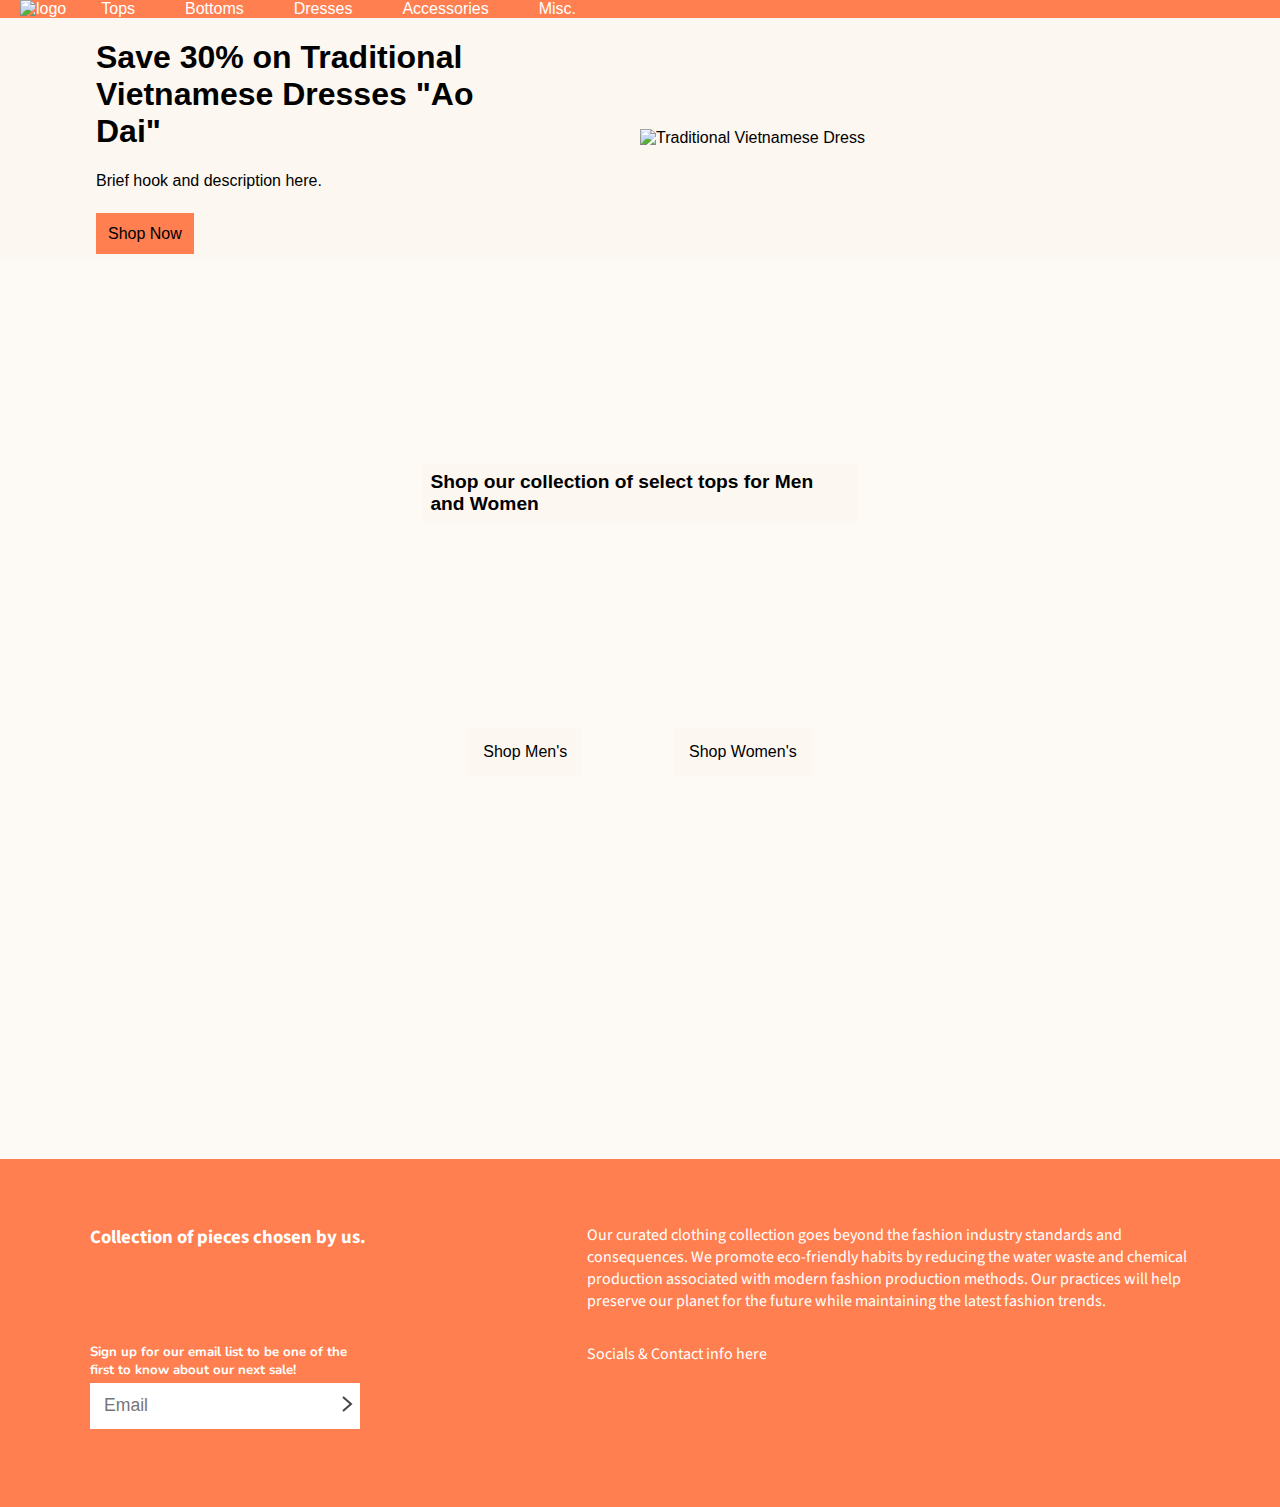
==== index.html @ 6c0e742d "main page color changes" ====
<!DOCTYPE html>
<html lang="en">

<head>
  <meta charset="UTF-8">
  <meta name="viewport" content="width=device-width, initial-scale=1.0">
  <link href="https://fonts.googleapis.com/css2?family=Nunito&family=Oswald&family=Source+Sans+Pro&display=swap" rel="stylesheet">
  <link rel="stylesheet" href="css/index.css">
  <link rel="icon" href="images/logo.jpg">
  <title>Maiyasco</title>
</head>

<body>
  <header>
    <nav>
      <a href="#" class="logo">
        <img src="images/logo.jpg" alt="logo">
      </a>
      <a href="#">Tops</a>
      <a href="#">Bottoms</a>
      <a href="#">Dresses</a>
      <a href="#">Accessories</a>
      <a href="#">Misc.</a>
    </nav>
  </header>
  
  <main>
    <div id="sale-content-box">
      <div id="sale-description-box">
        <div id="sale-description">
          <h1>Save 30% on Traditional Vietnamese Dresses "Ao Dai"</h1>
          <p>Brief hook and description here.</p>
          <p id="sale-pseudo-button"><a href="#">Shop Now</a></p>
        </div>
      </div>
      <div id="sale-graphic-box">
        <img src="images/ao_dai.jpg" alt="Traditional Vietnamese Dress">
      </div>
    </div>
    <div id="feature-background">
      <div id="feature-white-cover">
          <div id="feature-header-box">
            <div id="feature-header-content">
              <h1>Shop our collection of select tops for Men and Women</h1>
            </div>
          </div>
          <div id="pseudo-buttons-box">
            <div id="pseudo-buttons">
              <a href="#">Shop Men's</a>
              <a href="#">Shop Women's</a>
            </div>
          </div>
      </div>
    </div>
  </main>

  <footer>
    <h3>Collection of pieces chosen by us.</h3>
    <div id="mailing-form">
      <h5>Sign up for our email list to be one of the first to know about our next sale!</h5>
      <label>
        <input type="text" placeholder="Email">
        <button type="submit">
          <svg width="11" height="16" viewBox="0 0 11 16" fill="none" xmlns="http://www.w3.org/2000/svg">
            <path d="M1 15L9 8L0.999998 1" stroke="#444444" stroke-width="2"></path>
          </svg>
        </button>
      </label>
    </div>
    <p>Our curated clothing collection goes beyond the fashion industry standards and consequences. We promote eco-friendly habits by reducing the water waste and chemical production associated with modern fashion production methods. Our practices will help preserve our planet for the future while maintaining the latest fashion trends.</p>
    <div id="socials">
      <p>Socials & Contact info here</p>
    </div>
  </footer>
  <!-- <div id="cover-container">
    <div id = "white-background-cover">
      <div id = "cover-content">
        <h1 class = "logo">Maiyasco</h1>
        <p class = "slogan">Slogan here</p>
      </div>
    </div>
  </div> -->
</body>

</html>
---- css/index.css ----
/* #cover-container {
  background-image: url("../images/cover.JPG");
  background-position: center center;
  background-attachment: fixed;
  background-size: cover;
  position: relative;
  height: 100vh;
}

#white-background-cover {
  background-color: rgba(255, 255, 255, 0.5);
  display: flex;
  justify-content: center;
  align-items: center;
  position: absolute;
  top: 0;
  bottom: 0;
  left: 0;
  right: 0;
}

#cover-content {
}

.slogan {
  margin: 0;
  color: rgb(123, 30, 191);
  font-family: sans-serif;
  font-size: 2em;
} */

/* font-family: 'Nunito', sans-serif;
font-family: 'Oswald', sans-serif;
font-family: 'Source Sans Pro', sans-serif; */

 /* overall styling */
html {
  box-sizing: border-box;
}

body {
  margin: 0;
  font-family: sans-serif;
}

*, *:before, *:after { box-sizing: inherit; }

a { 
  text-decoration: none;
}

img {
  width: 100%;
}

.logo {
  margin: 0;
  padding: 0 10px 0 20px;
}

/* header and children styling */
header {
  position: sticky;
  left: 0;
  right: 0;
  top: 0;
  width: 100%;
  background-color: #FF7F50;
}

header > nav {
  margin: 0;
  padding: 0;
  width: 100%;
  display: flex;
  flex-direction: row;
  justify-content: flex-start;
  align-items: stretch;
}

header > nav > a {
  display: flex;
  align-items: center;
  text-decoration: none;
  color: white;
  padding: 0 25px;
}

header > nav > a > img {
  max-width: 100px;
}

/* main styling */
main {
  background-color: #FCF7F1;
}

/* sale content box styling: sale-description(column 1), sale-graphic (column 2) */
#sale-content-box {
  width: 100%;
  display: grid;
  grid-template-columns: 50% 50%;
}

#sale-description-box, #sale-graphic-box {
  height: 100%;
  width: 100%;
  display: flex;
  justify-content: center;
  align-items: center;
}

#sale-description-box {
  flex-direction: column;
}

#sale-description {
  width: 70%;
}

#sale-pseudo-button {
  margin-top: 35px;
}

#sale-description > p > a {
  background-color: #FF7F50;
  color: black;
  padding: 12px;
}

/* feature content box styling*/
#feature-background {
  height: 100vh;
  background-image: url(../images/feature_male_female.jpg);
  background-size: cover;
}

#feature-white-cover {
  background-color: rgba(255, 255, 255, 0.3);
  height: 100%;
  width: 100%;
  display: grid;
  grid-template-columns: auto 34% auto;
  grid-template-rows: auto auto;
}

#feature-header-box {
  grid-column: 2;
  grid-row: 1;
  display: flex;
  align-items: center;
}

#feature-header-content > h1 {
  background-color: #FCF7F1;
  padding: 8px;
  font-size: 1.2em;
}

#pseudo-buttons-box {
  grid-row: 2;
  grid-column: 2;
}

#pseudo-buttons {
  display: flex;
  justify-content: space-around;
}

#pseudo-buttons > a {
  padding: 15px;
  color: black;
  background-color: #FCF7F1;
}

/* footer styling */
footer {
  background-color: #FF7F50ff;
  color: white;
  display: grid;
  grid-template-rows: auto auto;
  grid-template-columns: auto auto;
}

footer > h3 {
  margin: 50px 0 0 75px;
  padding: 15px;
  font-family: 'Source Sans Pro', sans-serif;
}

#mailing-form {
  width: 54%;
  margin: 0 0 75px 75px;
  padding: 0 15px 15px 15px;
  grid-row: 2;
  grid-column: 1;
  font-family: 'Nunito', sans-serif;
}

#mailing-form > h5 {
  margin: 16px 0 15px 0;
}

#mailing-form > label {
  padding: 12px;
  background-color: white;
}

#mailing-form > label:focus-within {
  outline-color: black;
  outline-width: 2px;
  outline-style: solid;
}

#mailing-form > label > input {
  font-size: 1.1em;
  border: none;
  background: none;
  outline: none;
}

#mailing-form > label > button {
  border: none;
  position: relative;
  background: white;
}

#mailing-form > label > button > svg {
  position: absolute;
  bottom: 0;
}

footer > p {
  grid-row: 1;
  grid-column: 2;
  margin: 50px 75px 0 0;
  padding: 15px;
  font-family: 'Source Sans Pro', sans-serif;
}

#socials {
  grid-row: 2;
  grid-column: 2;
  font-family: 'Source Sans Pro', sans-serif;
} 

#socials > p {
  padding: 0 0 0 15px;
}
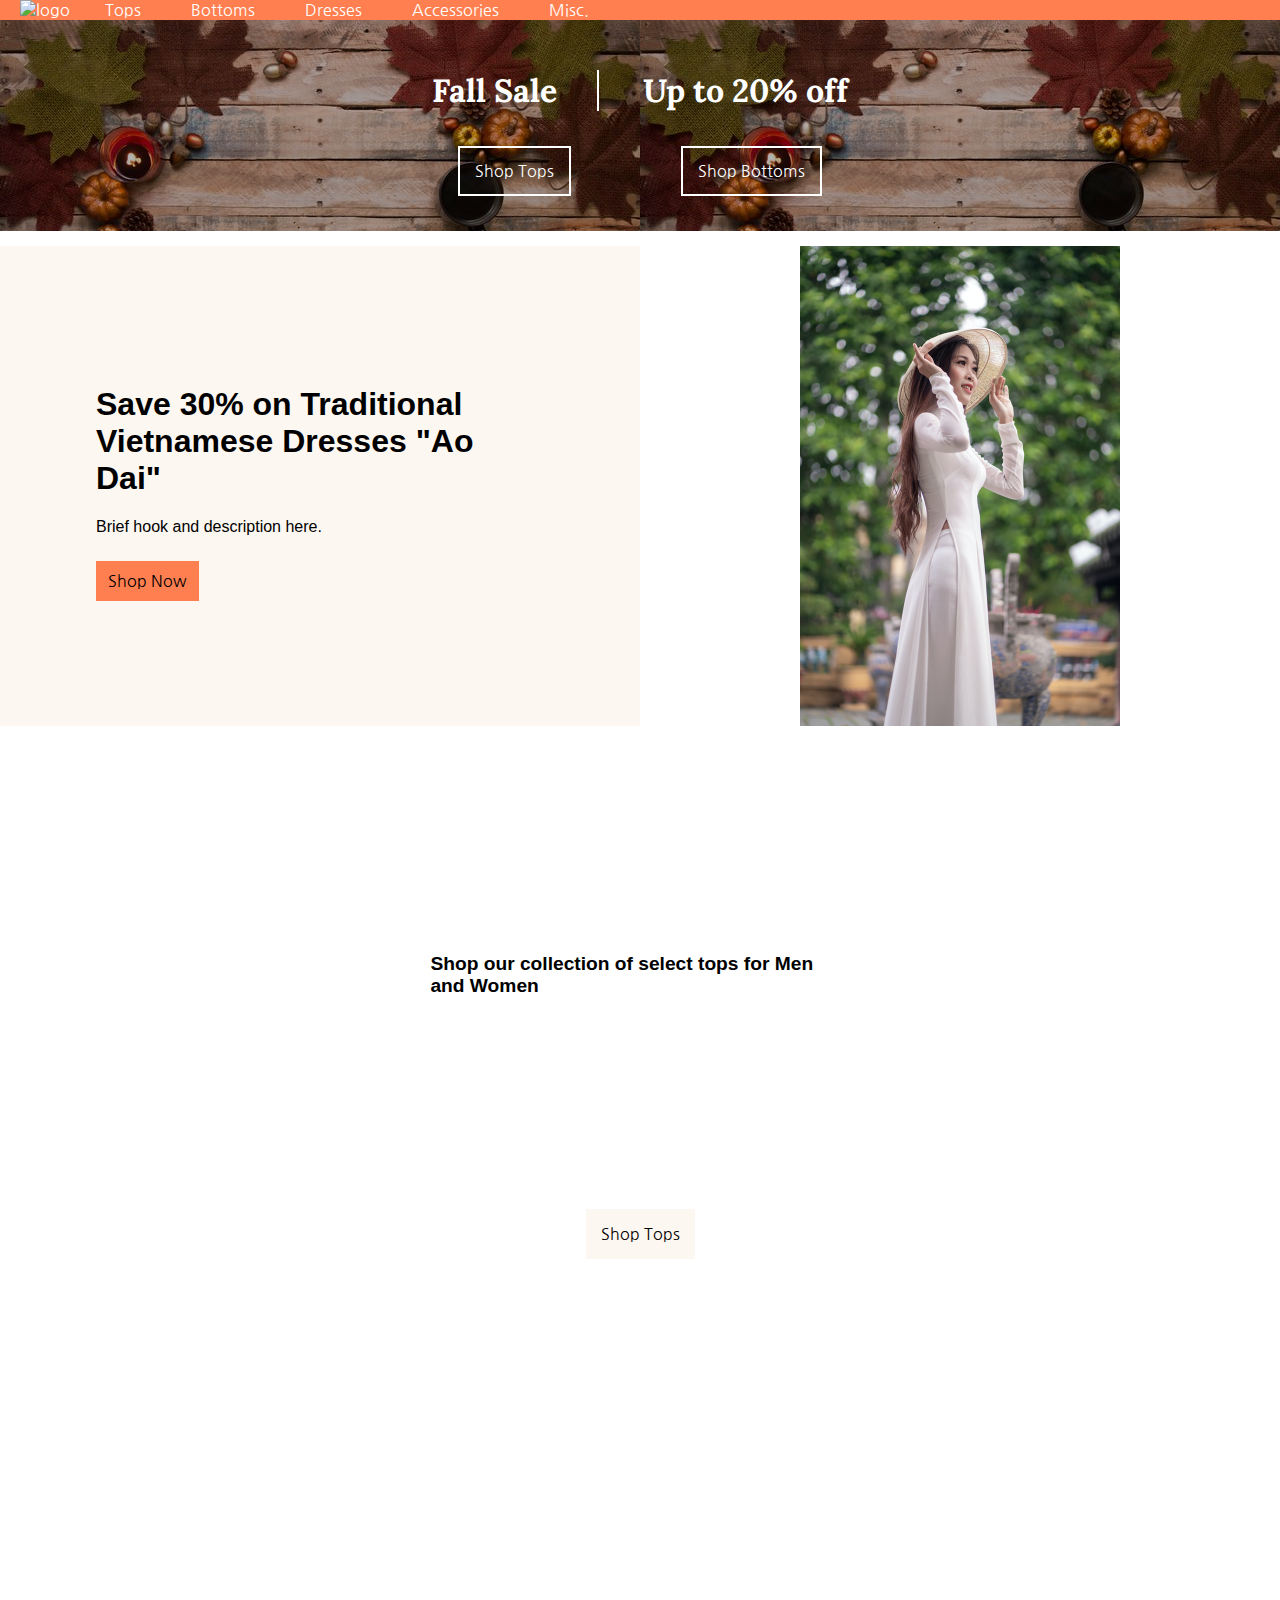
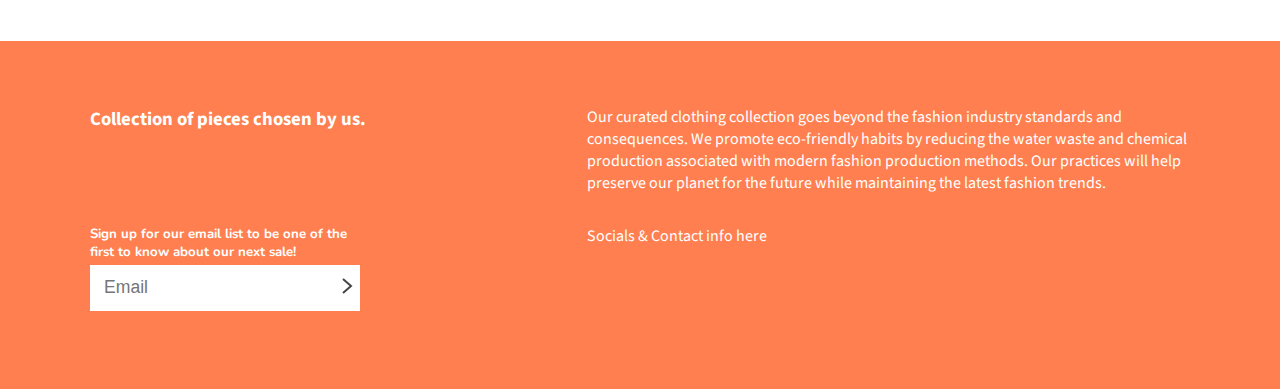
==== commit 34942f95: "more main page changes" ====
--- a/index.html
+++ b/index.html
@@ -4,7 +4,8 @@
 <head>
   <meta charset="UTF-8">
   <meta name="viewport" content="width=device-width, initial-scale=1.0">
-  <link href="https://fonts.googleapis.com/css2?family=Nunito&family=Oswald&family=Source+Sans+Pro&display=swap" rel="stylesheet">
+  <link href="https://fonts.googleapis.com/css2?family=Lora&family=Nanum+Gothic&family=Nunito&family=Oswald&family=Source+Sans+Pro&display=swap" rel="stylesheet">
+  <link rel="stylesheet" href="css/shared.css">
   <link rel="stylesheet" href="css/index.css">
   <link rel="icon" href="images/logo.jpg">
   <title>Maiyasco</title>
@@ -13,18 +14,29 @@
 <body>
   <header>
     <nav>
-      <a href="#" class="logo">
+      <a href="index.html" class="logo">
         <img src="images/logo.jpg" alt="logo">
       </a>
-      <a href="#">Tops</a>
-      <a href="#">Bottoms</a>
-      <a href="#">Dresses</a>
-      <a href="#">Accessories</a>
-      <a href="#">Misc.</a>
+      <a href="pages/tops.html">Tops</a>
+      <a href="pages/bottoms.html">Bottoms</a>
+      <a href="pages/dresses.html">Dresses</a>
+      <a href="pages/accessories.html">Accessories</a>
+      <a href="pages/misc.html">Misc.</a>
     </nav>
   </header>
-  
+
   <main>
+    <div id="site-sale-background-box">
+      <div id="site-sale-content">
+        <h1 id="right-border">Fall Sale</h1>
+        <h1>Up to 20% off</h1>
+        <div id="site-sale-pseudo-buttons">
+          <a href="pages/tops.html">Shop Tops</a>
+          <a href="pages/bottoms.html">Shop Bottoms</a>
+        </div>
+      </div>
+    </div>
+
     <div id="sale-content-box">
       <div id="sale-description-box">
         <div id="sale-description">
@@ -37,19 +49,19 @@
         <img src="images/ao_dai.jpg" alt="Traditional Vietnamese Dress">
       </div>
     </div>
+
     <div id="feature-background">
       <div id="feature-white-cover">
-          <div id="feature-header-box">
-            <div id="feature-header-content">
-              <h1>Shop our collection of select tops for Men and Women</h1>
-            </div>
+        <div id="feature-header-box">
+          <div id="feature-header-content">
+            <h1>Shop our collection of select tops for Men and Women</h1>
           </div>
-          <div id="pseudo-buttons-box">
-            <div id="pseudo-buttons">
-              <a href="#">Shop Men's</a>
-              <a href="#">Shop Women's</a>
-            </div>
+        </div>
+        <div id="pseudo-buttons-box">
+          <div id="pseudo-buttons">
+            <a href="pages/tops.html">Shop Tops</a>
           </div>
+        </div>
       </div>
     </div>
   </main>
@@ -67,19 +79,14 @@
         </button>
       </label>
     </div>
-    <p>Our curated clothing collection goes beyond the fashion industry standards and consequences. We promote eco-friendly habits by reducing the water waste and chemical production associated with modern fashion production methods. Our practices will help preserve our planet for the future while maintaining the latest fashion trends.</p>
+    <p>Our curated clothing collection goes beyond the fashion industry standards and consequences. We promote
+      eco-friendly habits by reducing the water waste and chemical production associated with modern fashion production
+      methods. Our practices will help preserve our planet for the future while maintaining the latest fashion trends.
+    </p>
     <div id="socials">
       <p>Socials & Contact info here</p>
     </div>
   </footer>
-  <!-- <div id="cover-container">
-    <div id = "white-background-cover">
-      <div id = "cover-content">
-        <h1 class = "logo">Maiyasco</h1>
-        <p class = "slogan">Slogan here</p>
-      </div>
-    </div>
-  </div> -->
 </body>
 
 </html>--- a/css/shared.css
+++ b/css/shared.css
@@ -0,0 +1,138 @@
+/* font-family: 'Lora', serif;
+font-family: 'Nanum Gothic', sans-serif;
+font-family: 'Nunito', sans-serif;
+font-family: 'Oswald', sans-serif;
+font-family: 'Source Sans Pro', sans-serif; */
+
+/* overall styling */
+html {
+  box-sizing: border-box;
+}
+
+body {
+  margin: 0;
+  font-family: sans-serif;
+}
+
+*, *:before, *:after { box-sizing: inherit; }
+
+a { 
+  text-decoration: none;
+  font-family: 'Nanum Gothic', sans-serif;
+}
+
+img {
+  width: 100%;
+}
+
+.logo {
+  margin: 0;
+  padding: 0 10px 0 20px;
+}
+
+/* header and children styling */
+header {
+  position: sticky;
+  left: 0;
+  right: 0;
+  top: 0;
+  width: 100%;
+  background-color: #FF7F50;
+}
+
+header > nav {
+  margin: 0;
+  padding: 0;
+  width: 100%;
+  display: flex;
+  flex-direction: row;
+  justify-content: flex-start;
+  align-items: stretch;
+}
+
+header > nav > a {
+  display: flex;
+  align-items: center;
+  text-decoration: none;
+  color: white;
+  padding: 0 25px;
+}
+
+header > nav > a > img {
+  max-width: 100px;
+}
+
+/* footer styling */
+footer {
+  background-color: #FF7F50ff;
+  color: white;
+  display: grid;
+  grid-template-rows: auto auto;
+  grid-template-columns: auto auto;
+}
+
+footer > h3 {
+  margin: 50px 0 0 75px;
+  padding: 15px;
+  font-family: 'Source Sans Pro', sans-serif;
+}
+
+#mailing-form {
+  width: 54%;
+  margin: 0 0 75px 75px;
+  padding: 0 15px 15px 15px;
+  grid-row: 2;
+  grid-column: 1;
+  font-family: 'Nunito', sans-serif;
+}
+
+#mailing-form > h5 {
+  margin: 16px 0 15px 0;
+}
+
+#mailing-form > label {
+  padding: 12px;
+  background-color: white;
+}
+
+#mailing-form > label:focus-within {
+  outline-color: black;
+  outline-width: 2px;
+  outline-style: solid;
+}
+
+#mailing-form > label > input {
+  font-size: 1.1em;
+  border: none;
+  background: none;
+  outline: none;
+}
+
+#mailing-form > label > button {
+  border: none;
+  position: relative;
+  background: white;
+}
+
+#mailing-form > label > button > svg {
+  position: absolute;
+  bottom: 0;
+}
+
+footer > p {
+  grid-row: 1;
+  grid-column: 2;
+  margin: 50px 75px 0 0;
+  padding: 15px;
+  font-family: 'Source Sans Pro', sans-serif;
+}
+
+#socials {
+  grid-row: 2;
+  grid-column: 2;
+  font-family: 'Source Sans Pro', sans-serif;
+} 
+
+#socials > p {
+  padding: 0 0 0 15px;
+}
--- a/css/index.css
+++ b/css/index.css
@@ -1,105 +1,51 @@
-/* #cover-container {
-  background-image: url("../images/cover.JPG");
-  background-position: center center;
-  background-attachment: fixed;
-  background-size: cover;
-  position: relative;
-  height: 100vh;
-}
-
-#white-background-cover {
-  background-color: rgba(255, 255, 255, 0.5);
-  display: flex;
-  justify-content: center;
-  align-items: center;
-  position: absolute;
-  top: 0;
-  bottom: 0;
-  left: 0;
-  right: 0;
-}
-
-#cover-content {
-}
-
-.slogan {
-  margin: 0;
-  color: rgb(123, 30, 191);
-  font-family: sans-serif;
-  font-size: 2em;
-} */
-
-/* font-family: 'Nunito', sans-serif;
-font-family: 'Oswald', sans-serif;
-font-family: 'Source Sans Pro', sans-serif; */
-
- /* overall styling */
-html {
-  box-sizing: border-box;
-}
-
-body {
-  margin: 0;
-  font-family: sans-serif;
-}
-
-*, *:before, *:after { box-sizing: inherit; }
-
-a { 
-  text-decoration: none;
-}
-
-img {
-  width: 100%;
-}
-
-.logo {
-  margin: 0;
-  padding: 0 10px 0 20px;
-}
-
-/* header and children styling */
-header {
-  position: sticky;
-  left: 0;
-  right: 0;
-  top: 0;
-  width: 100%;
-  background-color: #FF7F50;
-}
-
-header > nav {
-  margin: 0;
-  padding: 0;
-  width: 100%;
-  display: flex;
-  flex-direction: row;
-  justify-content: flex-start;
-  align-items: stretch;
-}
-
-header > nav > a {
-  display: flex;
-  align-items: center;
-  text-decoration: none;
-  color: white;
-  padding: 0 25px;
-}
-
-header > nav > a > img {
-  max-width: 100px;
-}
 
 /* main styling */
 main {
-  background-color: #FCF7F1;
+  background-color: white;
 }
 
-/* sale content box styling: sale-description(column 1), sale-graphic (column 2) */
+/* site sale box styling */
+#site-sale-background-box {
+  background: linear-gradient( rgba(0, 0, 0, 0.3), rgba(0, 0, 0, 0.3) ), url("../images/fall_2.jpg");
+  padding: 50px;
+  display: flex;
+  justify-content: center;
+}
+
+#site-sale-content {
+  text-align: center;
+  height: 50%;
+  color: white;
+}
+
+#site-sale-content > h1 {
+  font-family: 'Lora', serif;
+  display: inline;
+  padding: 0 40px 0 40px;
+}
+
+#right-border {
+  border-right: white solid 2px;
+}
+
+#site-sale-pseudo-buttons {
+  text-align: center;
+  margin: 50px 0 0 0;
+}
+
+#site-sale-pseudo-buttons > a {
+  color: white;
+  padding: 15px;
+  margin: 53px;
+  border: solid white 2px;
+}
+
+/* sale content box styling */
 #sale-content-box {
   width: 100%;
   display: grid;
   grid-template-columns: 50% 50%;
+  margin: 15px 0 15px 0;
 }
 
 #sale-description-box, #sale-graphic-box {
@@ -111,6 +57,7 @@
 }
 
 #sale-description-box {
+  background-color: #FCF7F1;
   flex-direction: column;
 }
 
@@ -126,6 +73,10 @@
   background-color: #FF7F50;
   color: black;
   padding: 12px;
+}
+
+#sale-graphic-box > img {
+  width: 50%;
 }
 
 /* feature content box styling*/
@@ -149,10 +100,10 @@
   grid-row: 1;
   display: flex;
   align-items: center;
+  justify-content: center;
 }
 
 #feature-header-content > h1 {
-  background-color: #FCF7F1;
   padding: 8px;
   font-size: 1.2em;
 }
@@ -171,79 +122,4 @@
   padding: 15px;
   color: black;
   background-color: #FCF7F1;
-}
-
-/* footer styling */
-footer {
-  background-color: #FF7F50ff;
-  color: white;
-  display: grid;
-  grid-template-rows: auto auto;
-  grid-template-columns: auto auto;
-}
-
-footer > h3 {
-  margin: 50px 0 0 75px;
-  padding: 15px;
-  font-family: 'Source Sans Pro', sans-serif;
-}
-
-#mailing-form {
-  width: 54%;
-  margin: 0 0 75px 75px;
-  padding: 0 15px 15px 15px;
-  grid-row: 2;
-  grid-column: 1;
-  font-family: 'Nunito', sans-serif;
-}
-
-#mailing-form > h5 {
-  margin: 16px 0 15px 0;
-}
-
-#mailing-form > label {
-  padding: 12px;
-  background-color: white;
-}
-
-#mailing-form > label:focus-within {
-  outline-color: black;
-  outline-width: 2px;
-  outline-style: solid;
-}
-
-#mailing-form > label > input {
-  font-size: 1.1em;
-  border: none;
-  background: none;
-  outline: none;
-}
-
-#mailing-form > label > button {
-  border: none;
-  position: relative;
-  background: white;
-}
-
-#mailing-form > label > button > svg {
-  position: absolute;
-  bottom: 0;
-}
-
-footer > p {
-  grid-row: 1;
-  grid-column: 2;
-  margin: 50px 75px 0 0;
-  padding: 15px;
-  font-family: 'Source Sans Pro', sans-serif;
-}
-
-#socials {
-  grid-row: 2;
-  grid-column: 2;
-  font-family: 'Source Sans Pro', sans-serif;
-} 
-
-#socials > p {
-  padding: 0 0 0 15px;
-}
+}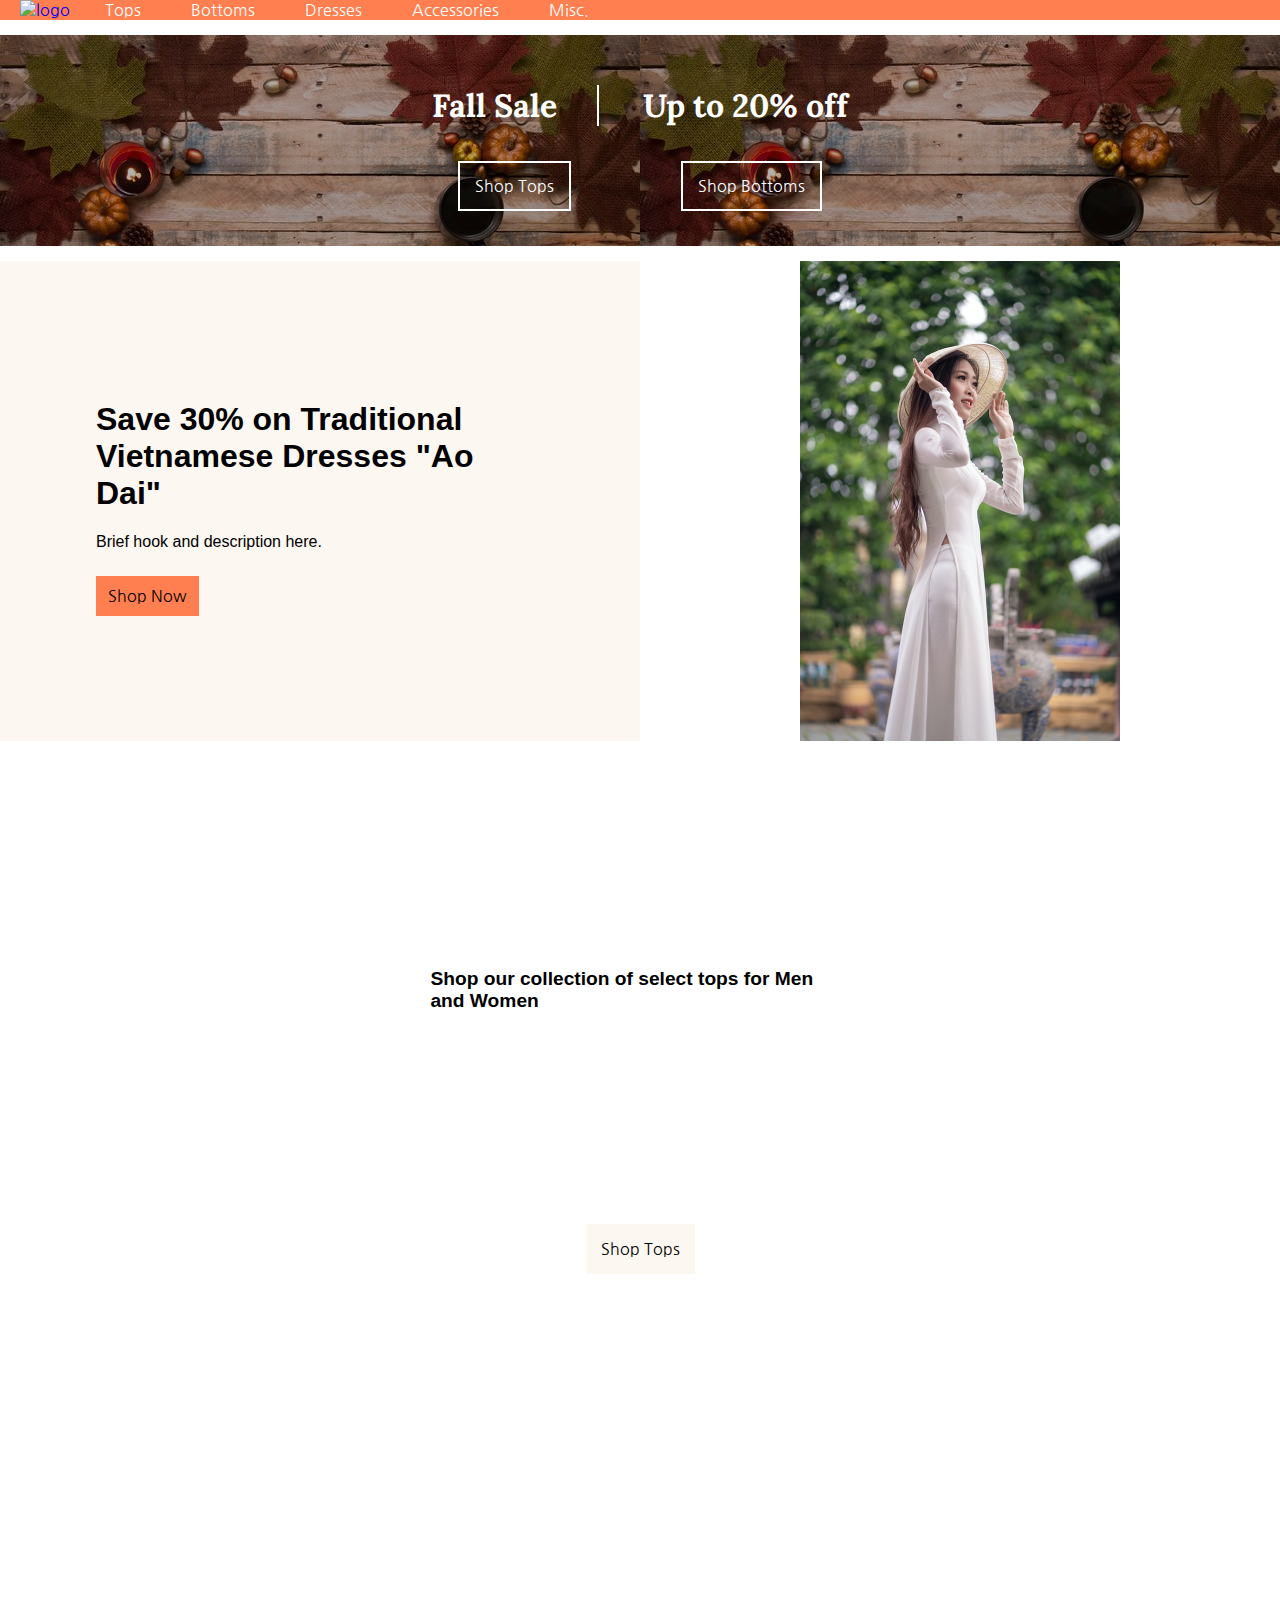
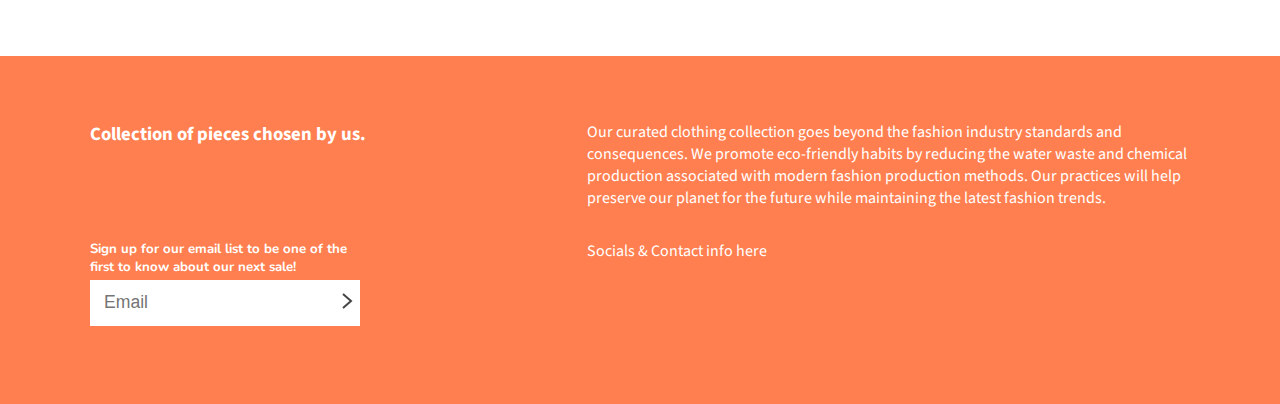
==== commit f7b95aad: "media query for header started" ====
--- a/index.html
+++ b/index.html
@@ -4,7 +4,9 @@
 <head>
   <meta charset="UTF-8">
   <meta name="viewport" content="width=device-width, initial-scale=1.0">
-  <link href="https://fonts.googleapis.com/css2?family=Lora&family=Nanum+Gothic&family=Nunito&family=Oswald&family=Source+Sans+Pro&display=swap" rel="stylesheet">
+  <link
+    href="https://fonts.googleapis.com/css2?family=Lora&family=Montserrat&family=Nanum+Gothic&family=Nunito&family=Oswald&family=Source+Sans+Pro&display=swap"
+    rel="stylesheet">
   <link rel="stylesheet" href="css/shared.css">
   <link rel="stylesheet" href="css/index.css">
   <link rel="icon" href="images/logo.jpg">
@@ -13,16 +15,25 @@
 
 <body>
   <header>
+    <a href="index.html" class="logo">
+      <img src="images/logo.jpg" class="logo-image" alt="logo">
+    </a>
+
     <nav>
-      <a href="index.html" class="logo">
-        <img src="images/logo.jpg" alt="logo">
-      </a>
       <a href="pages/tops.html">Tops</a>
       <a href="pages/bottoms.html">Bottoms</a>
       <a href="pages/dresses.html">Dresses</a>
       <a href="pages/accessories.html">Accessories</a>
       <a href="pages/misc.html">Misc.</a>
     </nav>
+
+    <div id="hamburger-icon">
+      <svg viewBox="0 0 100 80" width="30" height="30">
+        <rect fill="white" width="100" height="15"></rect>
+        <rect fill="white" y="30" width="100" height="15"></rect>
+        <rect fill="white" y="60" width="100" height="15"></rect>
+      </svg>
+    </div>
   </header>
 
   <main>
@@ -42,7 +53,7 @@
         <div id="sale-description">
           <h1>Save 30% on Traditional Vietnamese Dresses "Ao Dai"</h1>
           <p>Brief hook and description here.</p>
-          <p id="sale-pseudo-button"><a href="#">Shop Now</a></p>
+          <p id="sale-pseudo-button"><a href="pages/dresses.html">Shop Now</a></p>
         </div>
       </div>
       <div id="sale-graphic-box">
--- a/css/shared.css
+++ b/css/shared.css
@@ -23,6 +23,7 @@
 
 img {
   width: 100%;
+  display: block;
 }
 
 .logo {
@@ -38,6 +39,17 @@
   top: 0;
   width: 100%;
   background-color: #FF7F50;
+  z-index: 5;
+  display: grid;
+  grid-template-columns: auto 1fr;
+}
+
+#hamburger-icon {
+  display: none;
+}
+
+.logo-image {
+  max-width: 100px;
 }
 
 header > nav {
@@ -56,10 +68,11 @@
   text-decoration: none;
   color: white;
   padding: 0 25px;
+  transition: 0.25s linear;
 }
 
-header > nav > a > img {
-  max-width: 100px;
+header > nav > a:hover {
+  background-color: rgba(255, 255, 255, 0.3);
 }
 
 /* footer styling */
@@ -136,3 +149,21 @@
 #socials > p {
   padding: 0 0 0 15px;
 }
+
+@media (max-width: 900px) {
+  header {
+    display: flex;
+    justify-content: space-between;
+    align-items: center;
+  }
+
+  header > nav {
+    display: none;
+  }
+
+  #hamburger-icon {
+    padding: 10px;
+    display: block;
+    height: 100%;
+  }
+}--- a/css/index.css
+++ b/css/index.css
@@ -8,6 +8,7 @@
 #site-sale-background-box {
   background: linear-gradient( rgba(0, 0, 0, 0.3), rgba(0, 0, 0, 0.3) ), url("../images/fall_2.jpg");
   padding: 50px;
+  margin-top: 15px;
   display: flex;
   justify-content: center;
 }
@@ -45,7 +46,7 @@
   width: 100%;
   display: grid;
   grid-template-columns: 50% 50%;
-  margin: 15px 0 15px 0;
+  margin: 15px 0;
 }
 
 #sale-description-box, #sale-graphic-box {
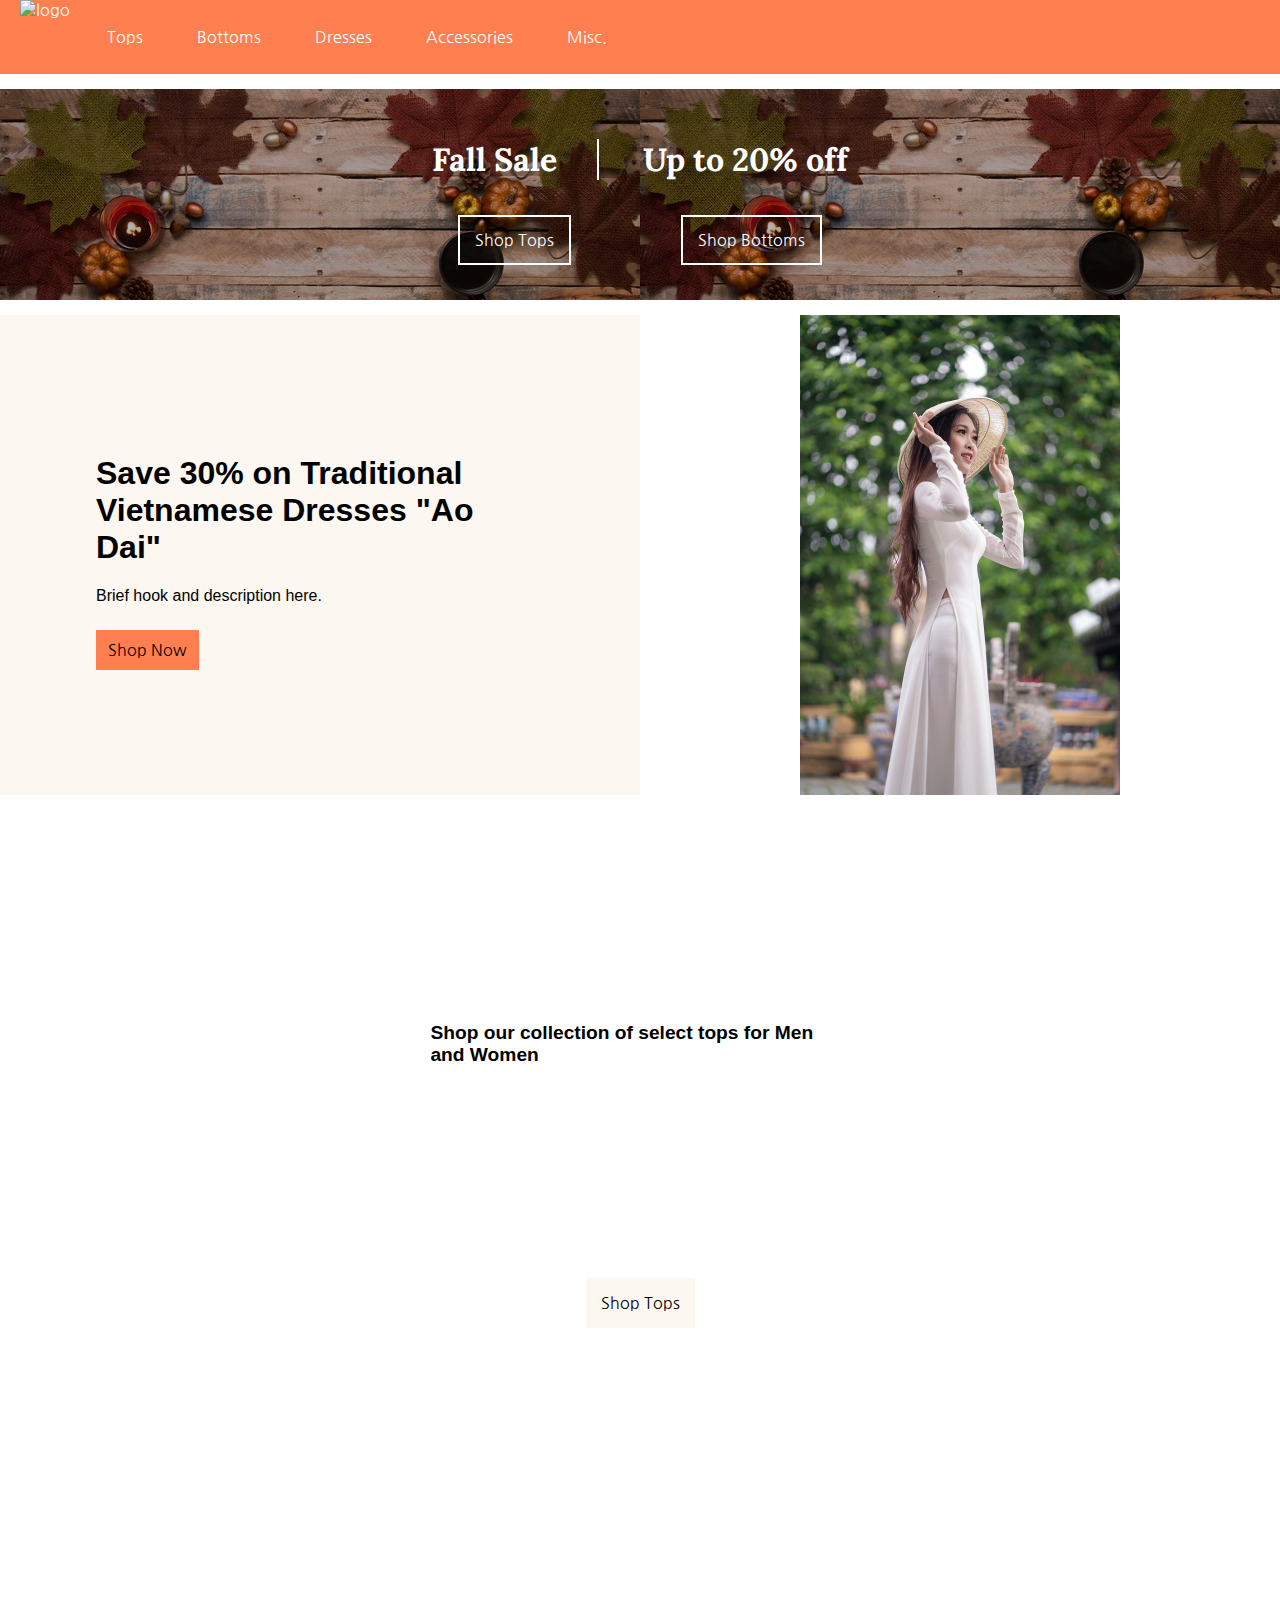
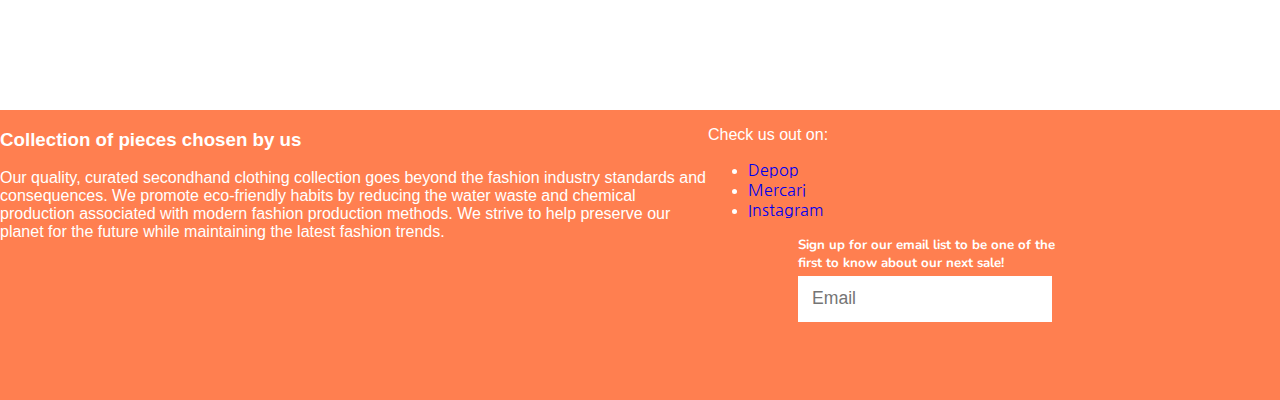
==== commit a75090bc: "site sale box media query done" ====
--- a/index.html
+++ b/index.html
@@ -4,28 +4,19 @@
 <head>
   <meta charset="UTF-8">
   <meta name="viewport" content="width=device-width, initial-scale=1.0">
-  <link
-    href="https://fonts.googleapis.com/css2?family=Lora&family=Montserrat&family=Nanum+Gothic&family=Nunito&family=Oswald&family=Source+Sans+Pro&display=swap"
-    rel="stylesheet">
+  <link href="https://fonts.googleapis.com/css2?family=Lora&family=Montserrat&family=Nanum+Gothic&family=Nunito&family=Oswald&family=Sansita+Swashed&family=Source+Sans+Pro&display=swap" rel="stylesheet">
   <link rel="stylesheet" href="css/shared.css">
   <link rel="stylesheet" href="css/index.css">
   <link rel="icon" href="images/logo.jpg">
+  <script defer src="js/header.js"></script>
   <title>Maiyasco</title>
 </head>
 
 <body>
   <header>
-    <a href="index.html" class="logo">
+    <a href="index.html" id="mobile-logo">
       <img src="images/logo.jpg" class="logo-image" alt="logo">
     </a>
-
-    <nav>
-      <a href="pages/tops.html">Tops</a>
-      <a href="pages/bottoms.html">Bottoms</a>
-      <a href="pages/dresses.html">Dresses</a>
-      <a href="pages/accessories.html">Accessories</a>
-      <a href="pages/misc.html">Misc.</a>
-    </nav>
 
     <div id="hamburger-icon">
       <svg viewBox="0 0 100 80" width="30" height="30">
@@ -34,12 +25,27 @@
         <rect fill="white" y="60" width="100" height="15"></rect>
       </svg>
     </div>
+
+    <nav id="navigation">
+      <ul>
+        <li id="desktop-logo-list-item">
+          <a href="index.html" id="desktop-logo">
+            <img src="images/logo.jpg" class="logo-image" alt="logo">
+          </a>
+        </li>
+        <li><a href="pages/tops.html">Tops</a></li>
+        <li><a href="pages/bottoms.html">Bottoms</a></li>
+        <li><a href="pages/dresses.html">Dresses</a></li>
+        <li><a href="pages/accessories.html">Accessories</a></li>
+        <li><a href="pages/misc.html">Misc.</a></li>
+      </ul>
+    </nav>
   </header>
 
   <main>
     <div id="site-sale-background-box">
       <div id="site-sale-content">
-        <h1 id="right-border">Fall Sale</h1>
+        <h1 id="separator">Fall Sale</h1>
         <h1>Up to 20% off</h1>
         <div id="site-sale-pseudo-buttons">
           <a href="pages/tops.html">Shop Tops</a>
@@ -78,24 +84,36 @@
   </main>
 
   <footer>
-    <h3>Collection of pieces chosen by us.</h3>
-    <div id="mailing-form">
-      <h5>Sign up for our email list to be one of the first to know about our next sale!</h5>
-      <label>
-        <input type="text" placeholder="Email">
-        <button type="submit">
-          <svg width="11" height="16" viewBox="0 0 11 16" fill="none" xmlns="http://www.w3.org/2000/svg">
-            <path d="M1 15L9 8L0.999998 1" stroke="#444444" stroke-width="2"></path>
-          </svg>
-        </button>
-      </label>
+    <div id="slogan-about-us-box">
+      <div id="slogan">
+        <h3>Collection of pieces chosen by us</h3>
+      </div>
+      <div id="about-us">
+        <p>
+          Our quality, curated secondhand clothing collection goes beyond the fashion industry standards and
+          consequences. We promote
+          eco-friendly habits by reducing the water waste and chemical production associated with modern fashion
+          production
+          methods. We strive to help preserve our planet for the future while maintaining the latest fashion
+          trends.
+        </p>
+      </div>
     </div>
-    <p>Our curated clothing collection goes beyond the fashion industry standards and consequences. We promote
-      eco-friendly habits by reducing the water waste and chemical production associated with modern fashion production
-      methods. Our practices will help preserve our planet for the future while maintaining the latest fashion trends.
-    </p>
-    <div id="socials">
-      <p>Socials & Contact info here</p>
+    <div id="socials-contacts-mailing-form-box">
+      <div id="socials-contacts">
+        <p>Check us out on:</p>
+        <ul>
+          <li><a href="https://www.depop.com/maiyasco" target="_blank">Depop</a></li>
+          <li><a href="https://www.mercari.com/u/560031965/" target="_blank">Mercari</a></li>
+          <li><a href="https://instagram.com/maiyasco?igshid=1szc0cjr4cor3" target="_blank">Instagram</a></li>
+        </ul>
+      </div>
+      <div id="mailing-form">
+        <h5>Sign up for our email list to be one of the first to know about our next sale!</h5>
+        <label>
+          <input type="text" placeholder="Email">
+        </label>
+      </div>
     </div>
   </footer>
 </body>
--- a/css/shared.css
+++ b/css/shared.css
@@ -24,11 +24,6 @@
 img {
   width: 100%;
   display: block;
-}
-
-.logo {
-  margin: 0;
-  padding: 0 10px 0 20px;
 }
 
 /* header and children styling */
@@ -40,44 +35,48 @@
   width: 100%;
   background-color: #FF7F50;
   z-index: 5;
-  display: grid;
-  grid-template-columns: auto 1fr;
+}
+
+#mobile-logo {
+  display: none;
+}
+
+#desktop-logo {
+  margin: 0;
+  padding: 0 10px 0 20px;
+}
+
+.logo-image {
+  max-width: 100px;
 }
 
 #hamburger-icon {
   display: none;
 }
 
-.logo-image {
-  max-width: 100px;
-}
-
-header > nav {
+header > nav > ul {
   margin: 0;
   padding: 0;
-  width: 100%;
+  list-style-type: none;
   display: flex;
   flex-direction: row;
   justify-content: flex-start;
-  align-items: stretch;
-}
-
-header > nav > a {
-  display: flex;
-  align-items: center;
-  text-decoration: none;
+}
+
+header > nav > ul > li > a {
+  display: block;
   color: white;
-  padding: 0 25px;
+  padding: 27px;
   transition: 0.25s linear;
 }
 
-header > nav > a:hover {
+header > nav > ul > li > a:hover:not(#desktop-logo) {
   background-color: rgba(255, 255, 255, 0.3);
 }
 
 /* footer styling */
 footer {
-  background-color: #FF7F50ff;
+  background-color: #FF7F50;
   color: white;
   display: grid;
   grid-template-rows: auto auto;
@@ -135,7 +134,7 @@
 footer > p {
   grid-row: 1;
   grid-column: 2;
-  margin: 50px 75px 0 0;
+  margin: 50px 0 0 0;
   padding: 15px;
   font-family: 'Source Sans Pro', sans-serif;
 }
@@ -150,20 +149,55 @@
   padding: 0 0 0 15px;
 }
 
-@media (max-width: 900px) {
+/* smaller screen styling */
+@media (max-width: 700px) {
   header {
     display: flex;
+    flex-direction: row;
     justify-content: space-between;
     align-items: center;
   }
 
+  #mobile-logo {
+    display: inline;
+  }
+
+  #hamburger-icon {
+    padding: 21px;
+    display: flex;
+    align-items: center;
+    height: 100%;
+    transition: 0.25s linear;
+  }
+
+  #hamburger-icon:hover {
+    background-color: rgba(255, 255, 255, 0.3);
+  }
+
+  #desktop-logo-list-item, #desktop-logo {
+    display: none;
+  }
+
   header > nav {
+    background-color: #FF7F50;
     display: none;
-  }
-
-  #hamburger-icon {
-    padding: 10px;
+    position: absolute;
+    top: 100%;
+    right: 0;
+  }
+
+  header > nav.open {
     display: block;
-    height: 100%;
+    transition: 0.25s linear;
+  }
+
+  header > nav > ul {
+    display: flex;
+    flex-direction: column;
+  }
+
+  header > nav > ul > li {
+    border-top: white solid 1px;
+    border-left: white solid 1px;
   }
 }--- a/css/index.css
+++ b/css/index.css
@@ -25,7 +25,7 @@
   padding: 0 40px 0 40px;
 }
 
-#right-border {
+#separator {
   border-right: white solid 2px;
 }
 
@@ -123,4 +123,39 @@
   padding: 15px;
   color: black;
   background-color: #FCF7F1;
+}
+
+@media (max-width: 600px) {
+  #site-sale-background-box {
+    padding: 20px;
+    display: flex;
+    justify-content: center;
+  }
+
+  #site-sale-content {
+    display: flex;
+    flex-direction: column;
+    width: 50%;
+  }
+  
+  #site-sale-content > h1 {
+    padding: 10px 0;
+    margin: 0;
+  }
+  
+  #separator {
+    border-right: none;
+    border-bottom: white solid 2px;
+  }
+  
+  #site-sale-pseudo-buttons {
+    display: flex;
+    flex-direction: column;
+    margin: 0;
+  }
+  
+  #site-sale-pseudo-buttons > a {
+    padding: 15px;
+    margin:  10px 60px;
+  }
 }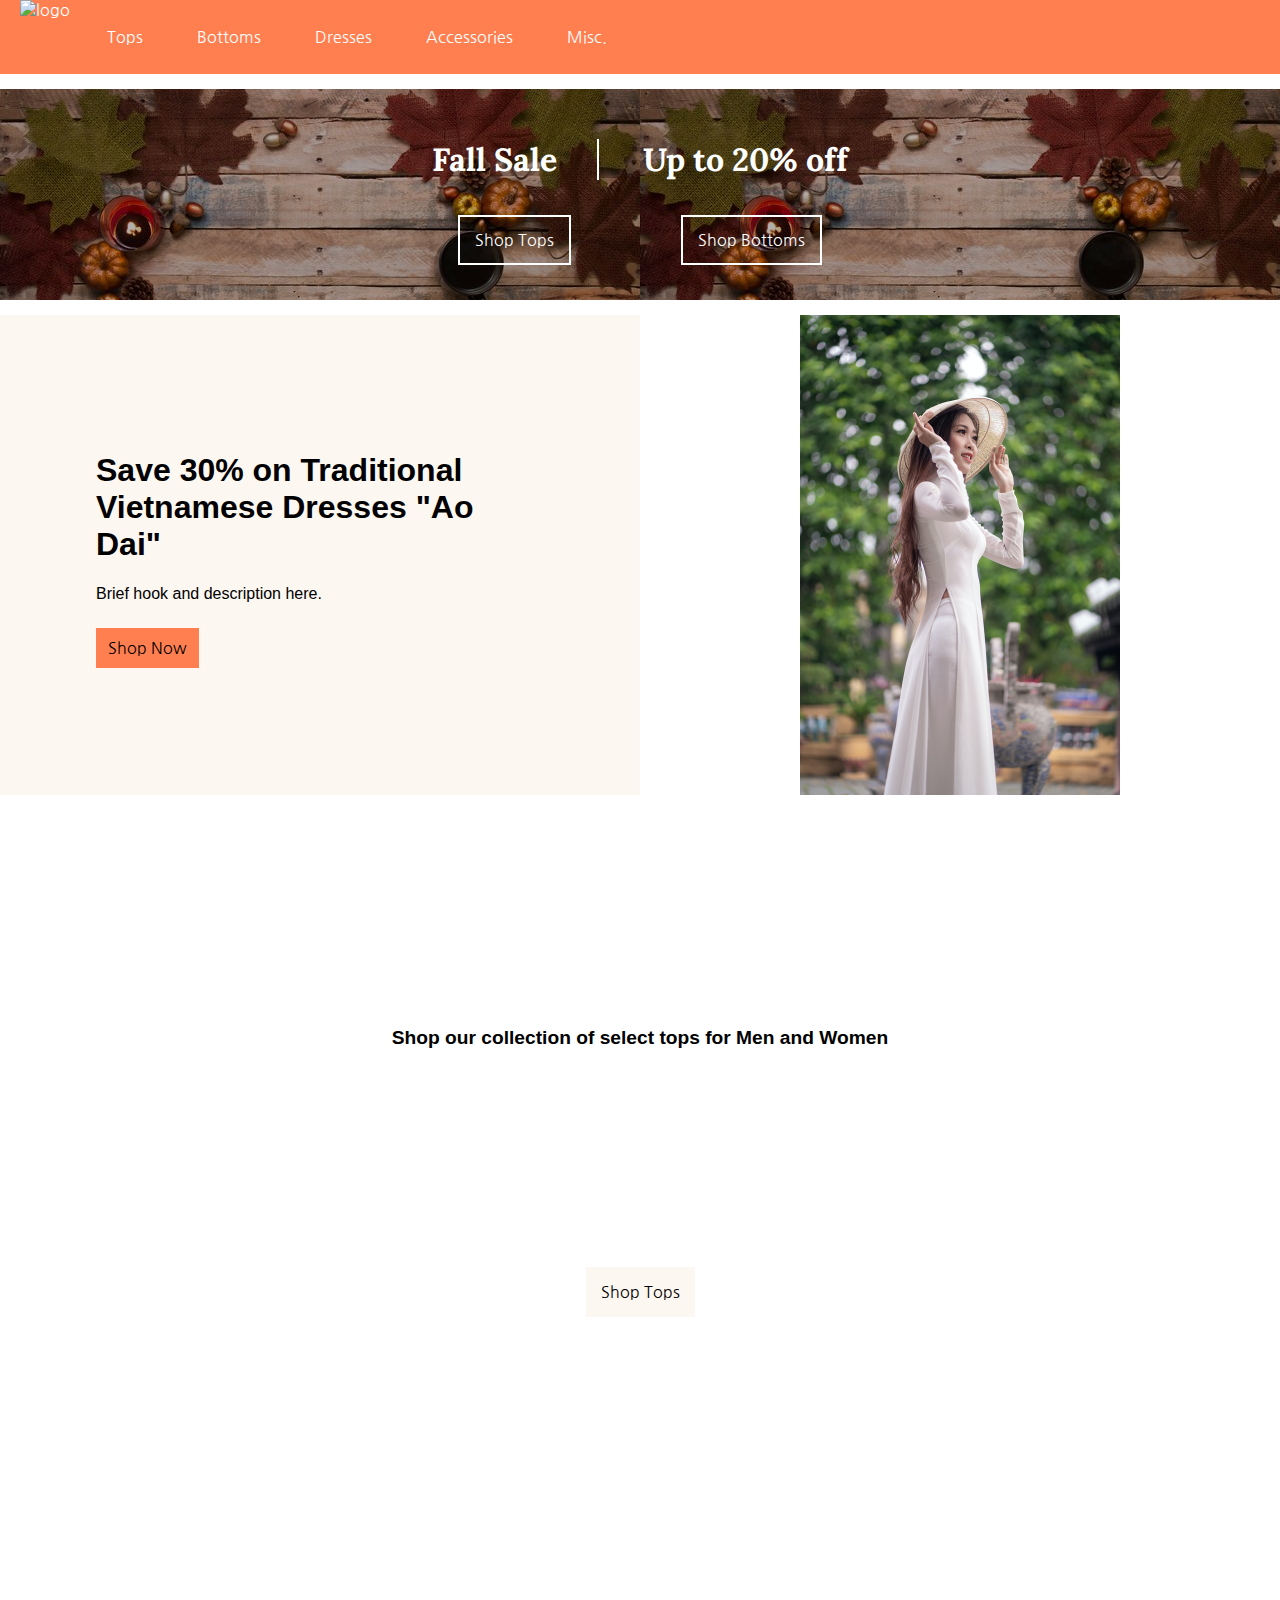
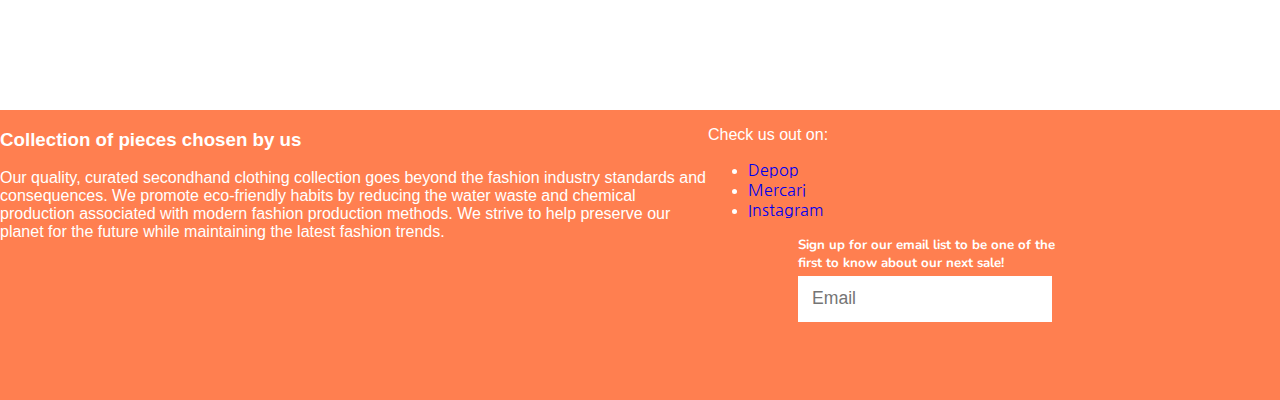
==== commit 4702356a: "main page with med query complete" ====
--- a/index.html
+++ b/index.html
@@ -4,11 +4,13 @@
 <head>
   <meta charset="UTF-8">
   <meta name="viewport" content="width=device-width, initial-scale=1.0">
-  <link href="https://fonts.googleapis.com/css2?family=Lora&family=Montserrat&family=Nanum+Gothic&family=Nunito&family=Oswald&family=Sansita+Swashed&family=Source+Sans+Pro&display=swap" rel="stylesheet">
+  <link
+    href="https://fonts.googleapis.com/css2?family=Lora&family=Montserrat&family=Nanum+Gothic&family=Nunito&family=Oswald&family=Sansita+Swashed&family=Source+Sans+Pro&display=swap"
+    rel="stylesheet">
   <link rel="stylesheet" href="css/shared.css">
   <link rel="stylesheet" href="css/index.css">
-  <link rel="icon" href="images/logo.jpg">
-  <script defer src="js/header.js"></script>
+  <link rel="icon" href="images/favicon.png">
+  <script defer src="js/animations.js"></script>
   <title>Maiyasco</title>
 </head>
 
@@ -59,7 +61,7 @@
         <div id="sale-description">
           <h1>Save 30% on Traditional Vietnamese Dresses "Ao Dai"</h1>
           <p>Brief hook and description here.</p>
-          <p id="sale-pseudo-button"><a href="pages/dresses.html">Shop Now</a></p>
+          <div id="sale-pseudo-button"><a href="pages/dresses.html">Shop Now</a></div>
         </div>
       </div>
       <div id="sale-graphic-box">
@@ -67,20 +69,20 @@
       </div>
     </div>
 
-    <div id="feature-background">
-      <div id="feature-white-cover">
-        <div id="feature-header-box">
-          <div id="feature-header-content">
-            <h1>Shop our collection of select tops for Men and Women</h1>
+      <div id="feature-background">
+        <div id="feature-white-cover">
+          <div id="feature-header-box">
+            <div id="feature-header-content">
+              <h1>Shop our collection of select tops for Men and Women</h1>
+            </div>
           </div>
-        </div>
-        <div id="pseudo-buttons-box">
-          <div id="pseudo-buttons">
-            <a href="pages/tops.html">Shop Tops</a>
+          <div id="pseudo-button-box">
+            <div id="pseudo-button">
+              <a href="pages/tops.html">Shop Tops</a>
+            </div>
           </div>
         </div>
       </div>
-    </div>
   </main>
 
   <footer>
--- a/css/index.css
+++ b/css/index.css
@@ -60,17 +60,22 @@
 #sale-description-box {
   background-color: #FCF7F1;
   flex-direction: column;
+  padding: 20px 0;
 }
 
 #sale-description {
   width: 70%;
 }
 
+#sale-description > h1 {
+  margin-top: 0;
+}
+
 #sale-pseudo-button {
   margin-top: 35px;
 }
 
-#sale-description > p > a {
+#sale-pseudo-button > a {
   background-color: #FF7F50;
   color: black;
   padding: 12px;
@@ -83,7 +88,7 @@
 /* feature content box styling*/
 #feature-background {
   height: 100vh;
-  background-image: url(../images/feature_male_female.jpg);
+  background: url(../images/feature_male_female.jpg) no-repeat;
   background-size: cover;
 }
 
@@ -92,13 +97,10 @@
   height: 100%;
   width: 100%;
   display: grid;
-  grid-template-columns: auto 34% auto;
   grid-template-rows: auto auto;
 }
 
 #feature-header-box {
-  grid-column: 2;
-  grid-row: 1;
   display: flex;
   align-items: center;
   justify-content: center;
@@ -109,23 +111,45 @@
   font-size: 1.2em;
 }
 
-#pseudo-buttons-box {
-  grid-row: 2;
-  grid-column: 2;
-}
-
-#pseudo-buttons {
+#pseudo-button {
   display: flex;
   justify-content: space-around;
 }
 
-#pseudo-buttons > a {
+#pseudo-button > a {
   padding: 15px;
   color: black;
   background-color: #FCF7F1;
 }
 
-@media (max-width: 600px) {
+/* smaller screen styling */
+@media (max-width: 965px) {
+  /* feature content box styling*/
+  #feature-background {
+    background: url(../images/feature_model_1.jpg) no-repeat;
+    background-size: cover;
+  }
+
+  #feature-header-content {
+    text-align: center;
+  }
+}
+
+/* smaller screen styling */
+@media (max-width: 800px) {
+  /* sale content box styling */
+  #sale-description {
+    font-size: 0.8em;
+  }
+
+  #sale-graphic-box > img {
+    width: 70%;
+  }
+}
+
+/* smaller screen styling */
+@media (max-width: 610px) {
+  /* site sale box styling */
   #site-sale-background-box {
     padding: 20px;
     display: flex;
@@ -139,6 +163,7 @@
   }
   
   #site-sale-content > h1 {
+    font-size: 1.3em;
     padding: 10px 0;
     margin: 0;
   }
@@ -156,6 +181,44 @@
   
   #site-sale-pseudo-buttons > a {
     padding: 15px;
-    margin:  10px 60px;
+    margin:  10px 20%;
+    font-size: 0.8em;
+  }
+
+  /* sale content box styling */
+  #sale-description-box {
+    padding: 20px 0;
+  }
+
+  #sale-description {
+    font-size: 0.6em;
+  }
+
+  #sale-description > h1 {
+    margin: 0;
+  }
+
+  #sale-pseudo-button {
+    margin-top: 20px;
+  }
+
+  #sale-pseudo-button > a {
+    background-color: #FF7F50;
+    padding: 10px;
+  }
+
+  #sale-graphic-box > img {
+    width: 100%;
+  }
+}
+
+@media (max-width: 500px) {
+  #feature-background {
+    background: url(../images/feature_model_1_mobile.jpg) no-repeat;
+    background-size: cover;
+  }
+
+  #feature-header-content {
+    padding: 30px;
   }
 }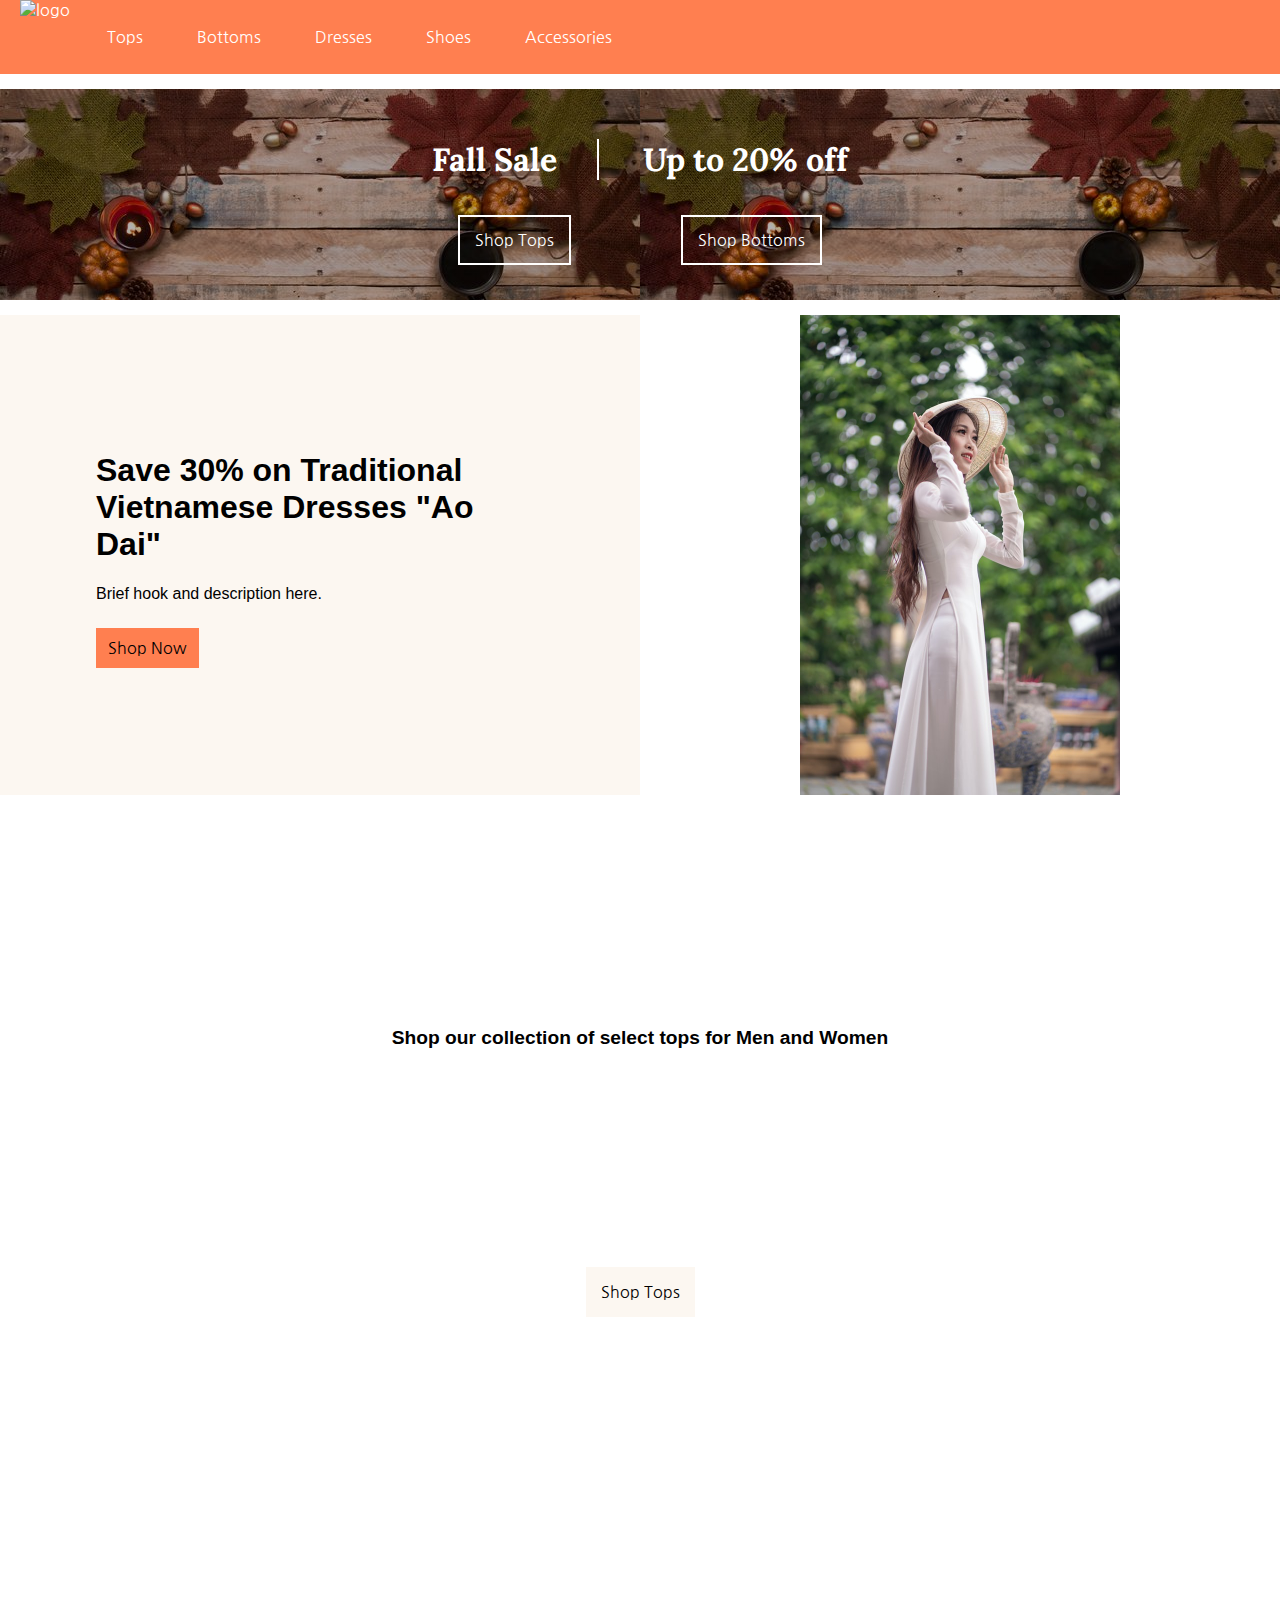
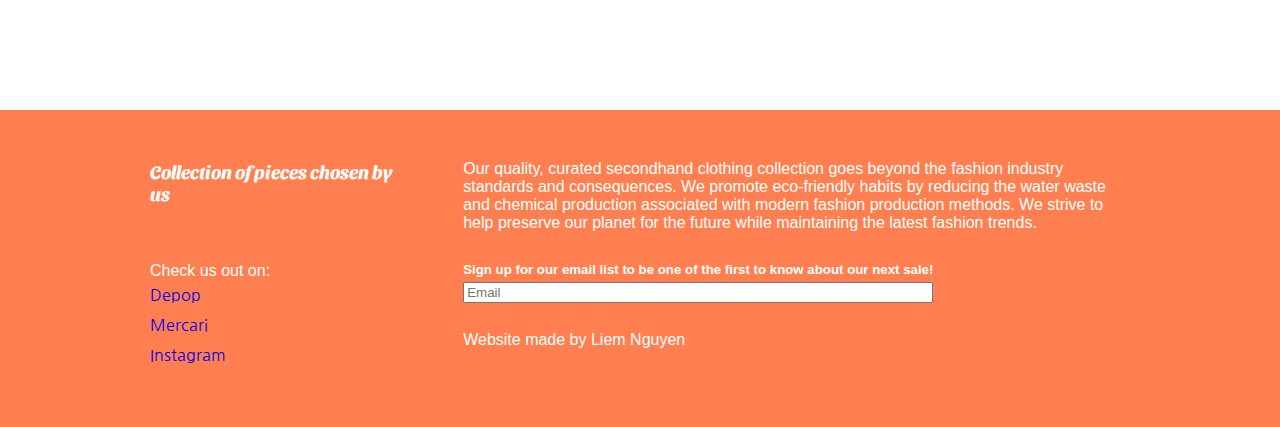
==== commit cb87bba6: "product pages completed; final touches needed" ====
--- a/index.html
+++ b/index.html
@@ -38,8 +38,8 @@
         <li><a href="pages/tops.html">Tops</a></li>
         <li><a href="pages/bottoms.html">Bottoms</a></li>
         <li><a href="pages/dresses.html">Dresses</a></li>
+        <li><a href="pages/shoes.html">Shoes</a></li>
         <li><a href="pages/accessories.html">Accessories</a></li>
-        <li><a href="pages/misc.html">Misc.</a></li>
       </ul>
     </nav>
   </header>
@@ -115,6 +115,7 @@
         <label>
           <input type="text" placeholder="Email">
         </label>
+        <p>Website made by Liem Nguyen</p>
       </div>
     </div>
   </footer>
--- a/css/shared.css
+++ b/css/shared.css
@@ -19,6 +19,17 @@
 a { 
   text-decoration: none;
   font-family: 'Nanum Gothic', sans-serif;
+}
+
+ul {
+  list-style-type: none;
+  padding: 0;
+  margin: 0;
+}
+
+input {
+  margin-top: 5px;
+  width: 100%;
 }
 
 img {
@@ -57,7 +68,6 @@
 header > nav > ul {
   margin: 0;
   padding: 0;
-  list-style-type: none;
   display: flex;
   flex-direction: row;
   justify-content: flex-start;
@@ -78,78 +88,63 @@
 footer {
   background-color: #FF7F50;
   color: white;
-  display: grid;
-  grid-template-rows: auto auto;
-  grid-template-columns: auto auto;
-}
-
-footer > h3 {
-  margin: 50px 0 0 75px;
-  padding: 15px;
-  font-family: 'Source Sans Pro', sans-serif;
-}
-
-#mailing-form {
-  width: 54%;
-  margin: 0 0 75px 75px;
-  padding: 0 15px 15px 15px;
-  grid-row: 2;
-  grid-column: 1;
-  font-family: 'Nunito', sans-serif;
-}
-
-#mailing-form > h5 {
-  margin: 16px 0 15px 0;
-}
-
-#mailing-form > label {
-  padding: 12px;
-  background-color: white;
-}
-
-#mailing-form > label:focus-within {
-  outline-color: black;
-  outline-width: 2px;
-  outline-style: solid;
-}
-
-#mailing-form > label > input {
-  font-size: 1.1em;
-  border: none;
-  background: none;
-  outline: none;
-}
-
-#mailing-form > label > button {
-  border: none;
-  position: relative;
-  background: white;
-}
-
-#mailing-form > label > button > svg {
-  position: absolute;
-  bottom: 0;
-}
-
-footer > p {
-  grid-row: 1;
-  grid-column: 2;
-  margin: 50px 0 0 0;
-  padding: 15px;
-  font-family: 'Source Sans Pro', sans-serif;
-}
-
-#socials {
-  grid-row: 2;
-  grid-column: 2;
-  font-family: 'Source Sans Pro', sans-serif;
-} 
-
-#socials > p {
-  padding: 0 0 0 15px;
+  padding: 50px 150px;
+}
+
+#slogan > h3, #about-us > p, #mailing-form > h5, #socials-contacts > p {
+  margin-top: 0;
+  margin-bottom: 0;
+}
+
+#slogan-about-us-box {
+  display: flex;
+}
+
+#about-us > p, #mailing-form {
+  margin-left: 70px;
+}
+
+#slogan > h3, #socials-contacts > p {
+  width: 19vw;
+}
+
+#slogan > h3 {
+  font-family: 'Sansita Swashed', cursive;
+}
+
+#socials-contacts-mailing-form-box {
+  margin-top: 30px;
+  display: flex;
+}
+
+#socials-contacts > ul > li, #socials-contacts > ul > li > a {
+  padding: 5px 0;
+}
+
+#mailing-form > p {
+  margin: 6% 0;
 }
 
 /* smaller screen styling */
+
+/* footer styling */
+@media (max-width: 950px) {
+  footer {
+    padding: 35px 80px;
+  }
+
+  #mailing-form > p {
+    margin: 7% 0;
+  }
+}
+
+@media (max-width: 750px) {
+  footer {
+    padding: 35px 60px;
+  }
+}
+
+/*  header styling */
 @media (max-width: 700px) {
   header {
     display: flex;
@@ -200,4 +195,12 @@
     border-top: white solid 1px;
     border-left: white solid 1px;
   }
+
+  footer {
+    padding: 20px 30px;
+  }
+
+  #socials-contacts {
+    font-size: 0.8em;
+  }
 }--- a/css/index.css
+++ b/css/index.css
@@ -212,7 +212,9 @@
   }
 }
 
+/* smaller screen styling */
 @media (max-width: 500px) {
+  /* featured section style */
   #feature-background {
     background: url(../images/feature_model_1_mobile.jpg) no-repeat;
     background-size: cover;
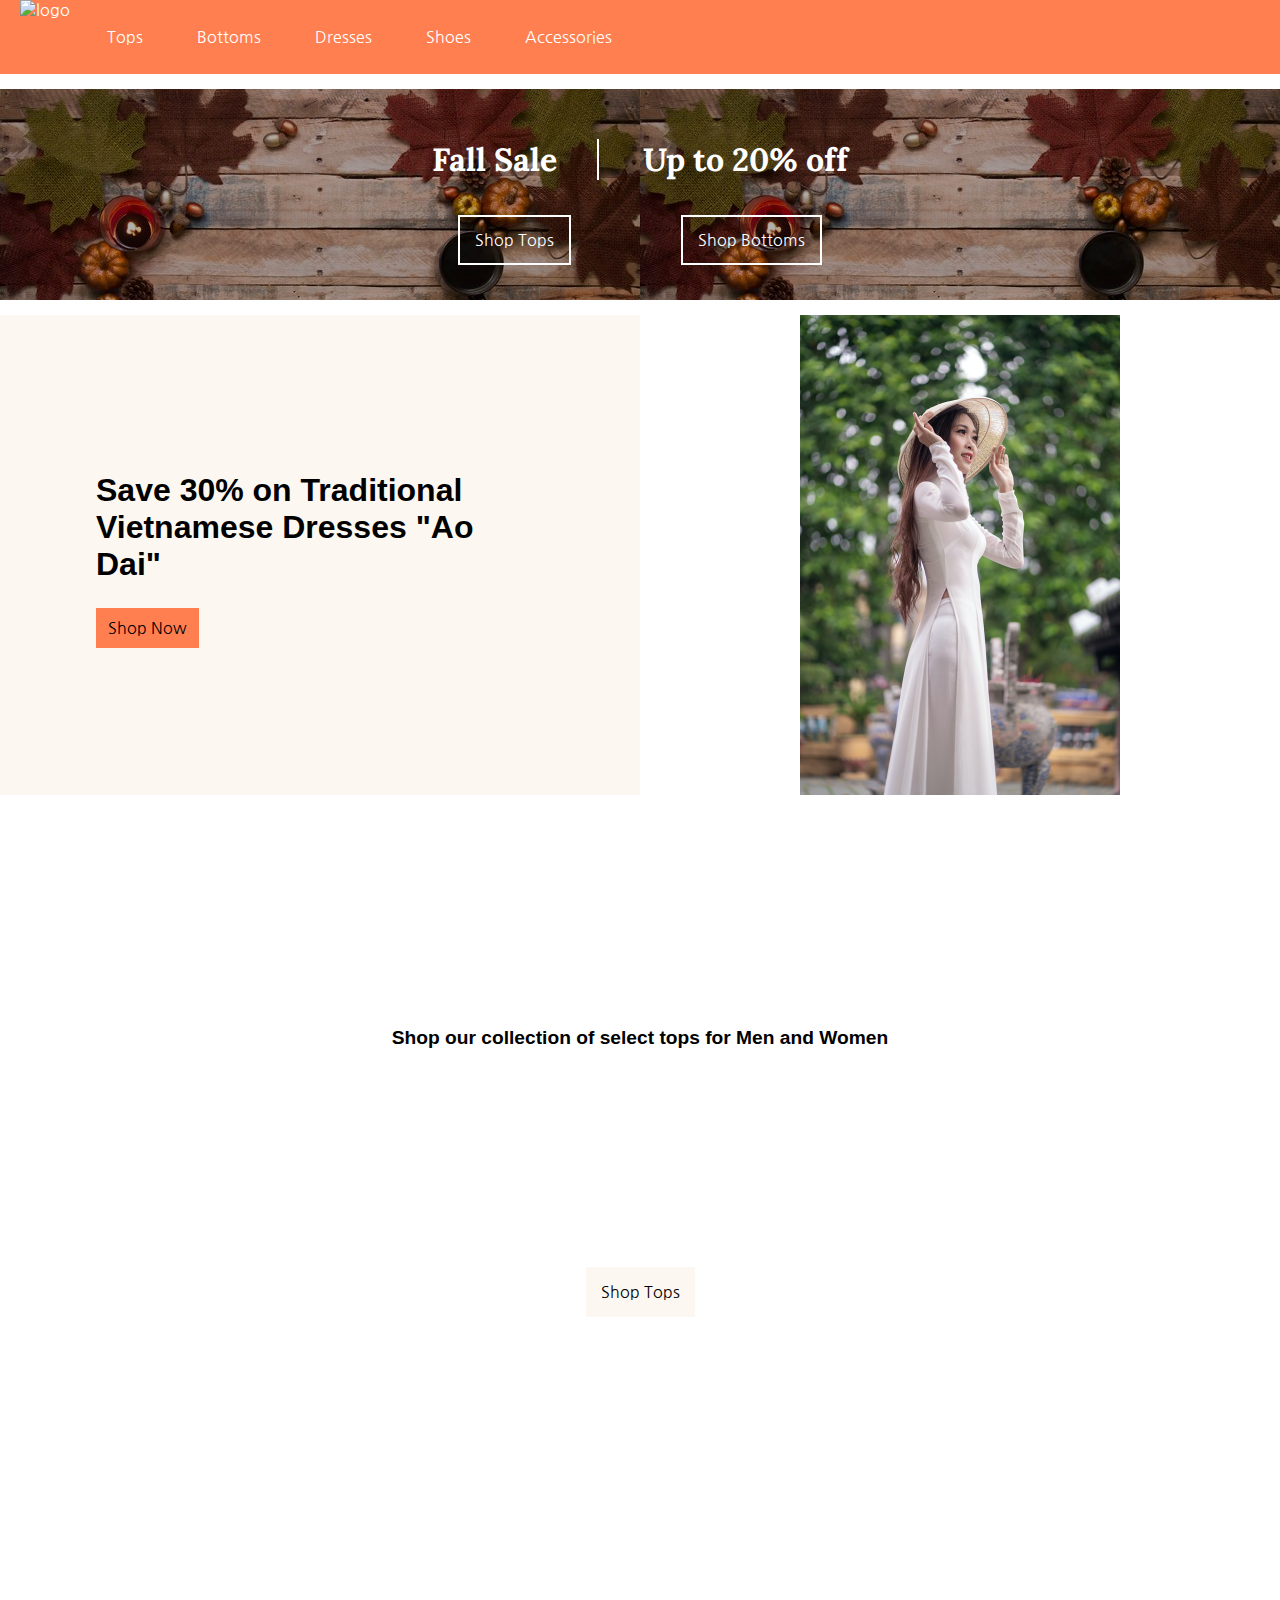
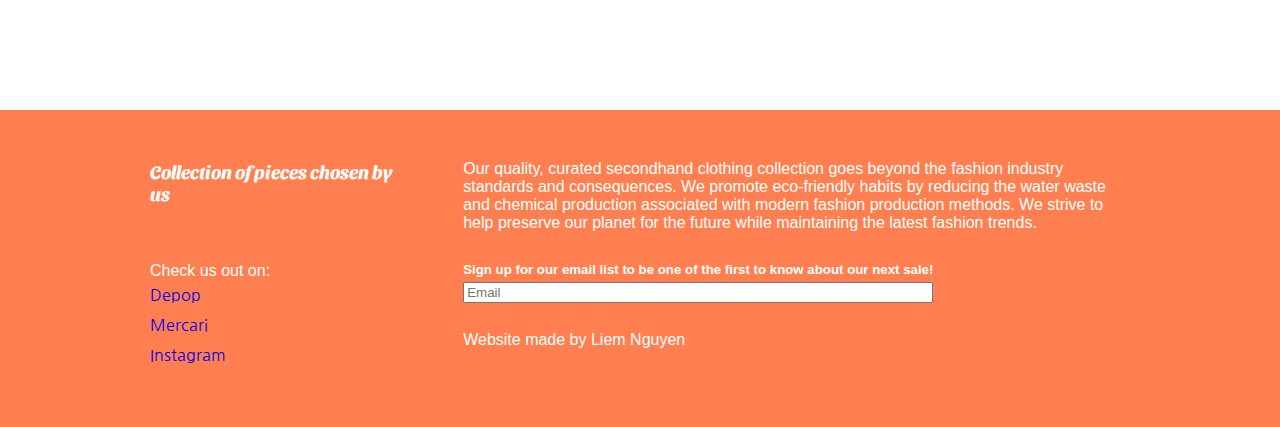
==== commit 67d8b5bc: "Update index.html" ====
--- a/index.html
+++ b/index.html
@@ -60,7 +60,7 @@
       <div id="sale-description-box">
         <div id="sale-description">
           <h1>Save 30% on Traditional Vietnamese Dresses "Ao Dai"</h1>
-          <p>Brief hook and description here.</p>
+          <p></p>
           <div id="sale-pseudo-button"><a href="pages/dresses.html">Shop Now</a></div>
         </div>
       </div>
@@ -69,20 +69,20 @@
       </div>
     </div>
 
-      <div id="feature-background">
-        <div id="feature-white-cover">
-          <div id="feature-header-box">
-            <div id="feature-header-content">
-              <h1>Shop our collection of select tops for Men and Women</h1>
-            </div>
+    <div id="feature-background">
+      <div id="feature-white-cover">
+        <div id="feature-header-box">
+          <div id="feature-header-content">
+            <h1>Shop our collection of select tops for Men and Women</h1>
           </div>
-          <div id="pseudo-button-box">
-            <div id="pseudo-button">
-              <a href="pages/tops.html">Shop Tops</a>
-            </div>
+        </div>
+        <div id="pseudo-button-box">
+          <div id="pseudo-button">
+            <a href="pages/tops.html">Shop Tops</a>
           </div>
         </div>
       </div>
+    </div>
   </main>
 
   <footer>
@@ -121,4 +121,4 @@
   </footer>
 </body>
 
-</html>+</html>
